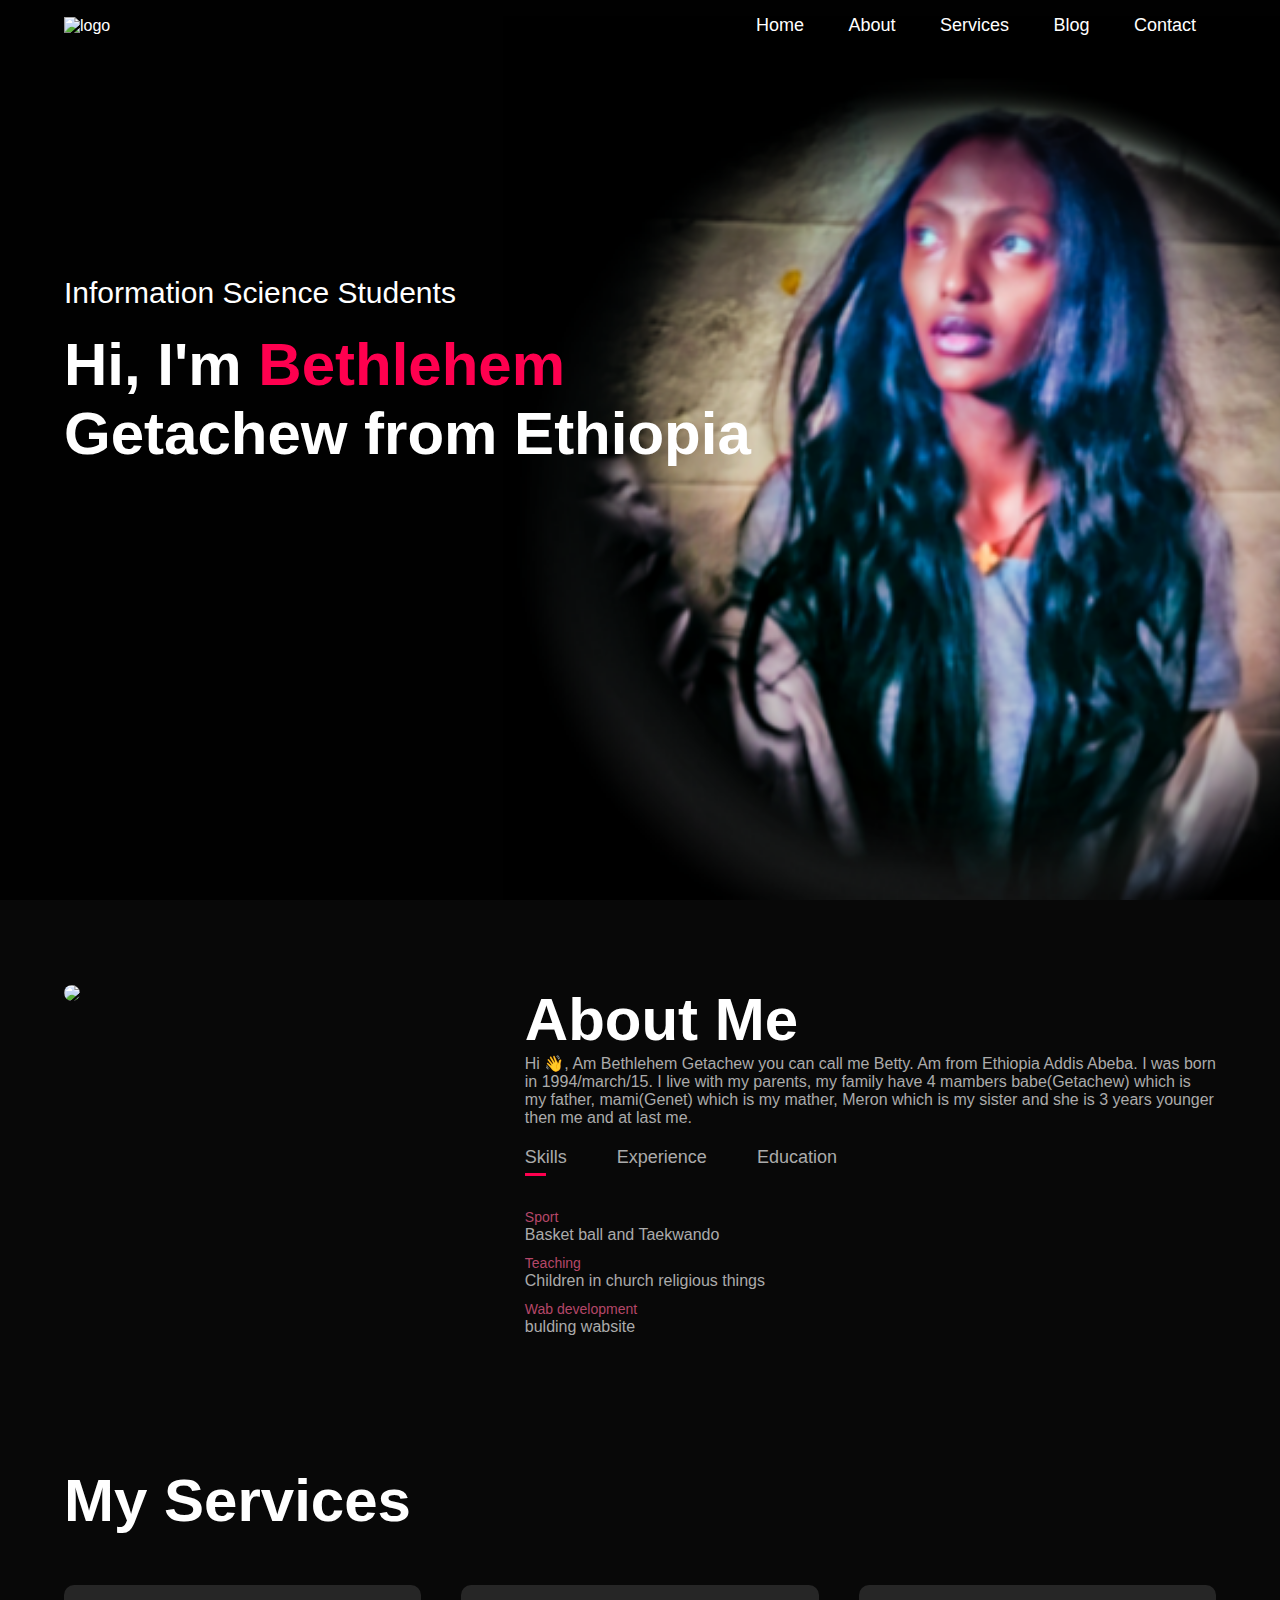
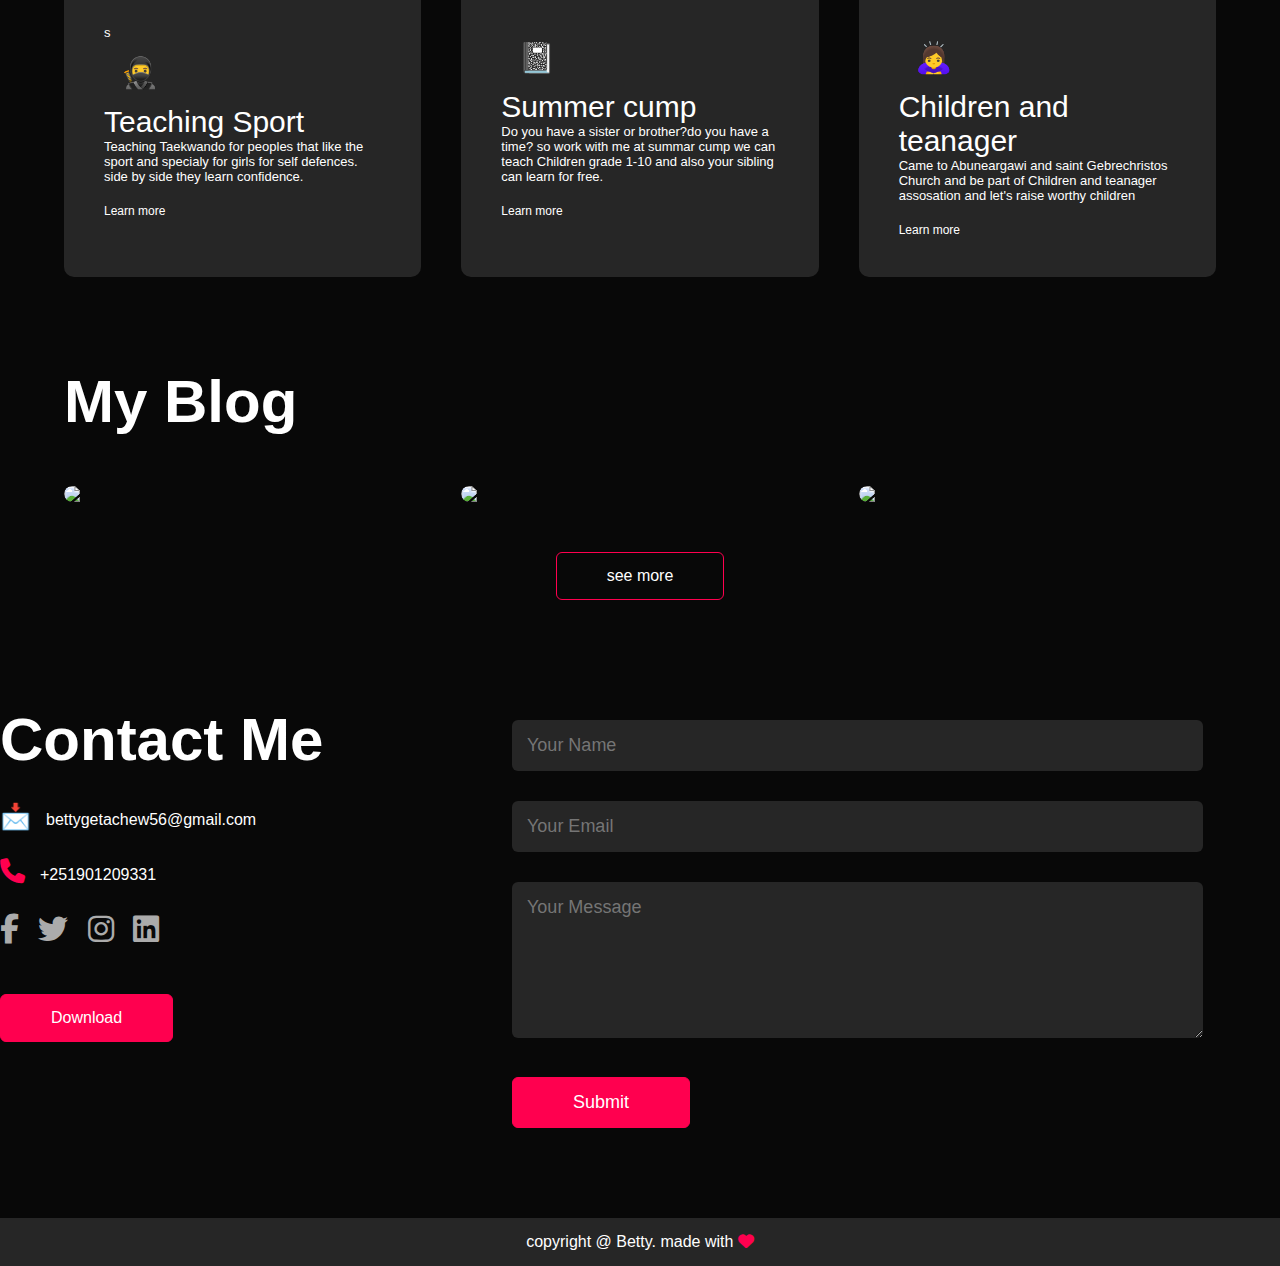
==== persenal.html @ 4e2bed91 "Add files via upload" ====
<!DOCTYPE html>
<html lang="en">
<head>
    <meta charset="UTF-8">
    <meta http-equiv="X-UA-Compatible" content="IE=edge">
    <meta name="viewport" content="width=device-width, initial-scale=1.0">
    <title>betty getachew website </title>
    <link rel="stylesheet"  href="persenal.css">
    <link rel="stylesheet" href="https://cdnjs.cloudflare.com/ajax/libs/font-awesome/6.2.1/css/all.min.css">
</head>
<body>
<div id="header">
    <div class="container">
        <nav>
            <img src="../persenal wab/Logo b2.jpg" alt="logo" width="10%" height="30%">
            <ul id="sidemenu">
                <li><a href="#header">Home</a></li>
                <li><a href="#about">About</a></li>
                <li><a href="#services">Services</a></li>
                <li><a href="#blog">Blog</a></li>
                <li><a href="#contact">Contact</a></li>
                <i class="fas fa-times" onclick="closemenu()"></i>
            </ul>
            <i class="fas fa-bars" onclick="openmenu()" ></i>
        </nav>
        <div class="header-text">
            <p>Information Science Students</p>
            <h1>Hi, I'm <span>Bethlehem</span><br>Getachew from Ethiopia</h1>
        </div>
    </div>
</div>
<!---------------about------------------>
<div id="about">
    <div class="container">
        <div class="row">
            <div class="about-col-1">
                <img src="../persenal wab/About pc n.png">
            </div>
            <div class="about-col-2">
                <h1 class="sub-title">About Me</h1>
                <p>Hi 👋, Am Bethlehem Getachew you can call me Betty. Am from Ethiopia Addis Abeba. I was born in 1994/march/15. I live with my parents, my family have 4 mambers babe(Getachew) which is my father, mami(Genet) which is my mather, Meron which is my sister and she is 3 years younger then me and at last me. </p>

                <div class="tab-titles">
                    <p class="tab-links active-link" onclick="opentab('skills')">Skills</p>
                    <p class="tab-links" onclick="opentab('experience')">Experience</p>
                    <p class="tab-links" onclick="opentab('education')">Education</p>
                </div>
                <div class="tab-contents active-tab" id="skills">
                    <ul>
                        <li><span>Sport</span><br>Basket ball and Taekwando</li>
                        <li><span>Teaching</span><br>Children in church religious things</li>
                        <li><span>Wab development</span><br>bulding wabsite</li>
                    </ul>
                </div>
                <div class="tab-contents" id="experience">
                    <ul>
                        <li><span>2009-current</span><br>Leader of Children and teanager in church</li>
                        <li><span>2010-2013</span><br>Teacher of grade 9 & 10 at the summer cump</li>
                        <li><span>2008-2011</span><br>Leader of Taekwando for the girls</li>
                    </ul>
                </div>
                <div class="tab-contents" id="education">
                    <ul>
                        <li><span>2013-current</span><br>Madda Walabu University 3rd year student</li>
                        <li><span>2011-2012</span><br>preparatory in YFS</li>
                        <li><span>1997-2010</span><br>primary & secondary in Akaki kale hiwot church school</li>
                    </ul>
                </div>
            </div>
        </div>
    </div>
</div>

<!------------------services------------------->
<div id="services">
    <div class="container">
        <h1 class="sub-title">My Services</h1>
        <div class="services-list">
            <div>
                s<h2>&nbsp;&nbsp;🥷</h2>
                <h2>Teaching Sport</h2>
                <p>Teaching Taekwando for peoples that like the sport and specialy for girls for self defences. side by side they learn confidence.</p>
                <a href="#">Learn more</a>
            </div>
            <div>
                <h2>&nbsp;&nbsp;📓</h2>
                <h2>Summer cump</h2>
                <p>Do you have a sister or brother?do you have a time? so work with me at summar cump we can teach Children grade 1-10 and also your sibling can learn for free.</p>
                <a href="#">Learn more</a>
            </div>
            <div>
                <h2>&nbsp;&nbsp;🙇‍♀</h2>
                <h2>Children and teanager</h2>
                <p>Came to Abuneargawi and saint Gebrechristos Church and be part of Children and teanager assosation and let's raise worthy children </p>
                <a href="#">Learn more</a>
            </div>
        </div>
    </div>
</div>
<!-------------------------blog------------------------>
<div id="blog">
    <div class="container">
        <h1 class="sub-title">My Blog</h1>
        <div class="blog-list">
            <div class="blog">
                <img src="../persenal wab/Blog 2n.png">
                <div class="layer">
                   <h3>Sibling Trip</h3> 
                   <p> It's sibling trip photo taken at the Entoto Park Art Gallery.Guess which one is my sister?</p><br><p>&nbsp;&nbsp;&nbsp;Guess😜</p>
                   <a href="#"><h1> 🤪 </h1></a>
                </div>
            </div>
            <div class="blog">
                <img src="../persenal wab/Blog 1n.png">
                <div class="layer">
                    <h3>In Church</h3> 
                    <p> The picture was taken by incident at the time of break of church song recording</p><br><p>&nbsp;&nbsp;&nbsp;Guess the thing that make me laugh?</p>
                    <a href="#"><p><h1>⛪️</h1></p></a>
                 </div>
            </div>
            <div class="blog">
                <img src="../persenal wab/Blog 3n.png">
                <div class="layer">
                    <h3>wedding</h3> 
                    <p>The photo taken after wedding at my friend neighborhood.</p><p>Guess which one is the perpetrator friend? </p><br><p>&nbsp;&nbsp;&nbsp;🧐</p>
                    <a href="#"><p><h1>👰‍♀</h1></p></a>
                 </div>
            </div>
        </div>
        <a href="#" class="btn">see more</a>
    </div>
</div>
<!----------------contact-------------------->
<div id="contact">
    <div class="contact">
        <div class="row">
            <div class="contact-left">
                <h1 class="sub-title">Contact Me</h1>
                <p> <i class="fas fa-email">📩</i>bettygetachew56@gmail.com</p>
                <p> <i class="fas fa-phone"></i>+251901209331</p>
                <div class="social-icons">
                    <a href="#" class="fab fa-facebook-f"></a>
                    <a href="#" class="fab fa-twitter"></a>
                    <a href="#" class="fab fa-instagram"></a>
                    <a href="#" class="fab fa-linkedin"></a>
                </div>
                <a href="../persenal wab/justification.pdf" download class="btn btn2"> Download</a>
            </div>
            <div class="contact-right">
                <form name="submit-to-google-sheet" >
                    <input type="text" name="Name" placeholder="Your Name" required>
                    <input type="email" name="Email" placeholder="Your Email" required>
                    <textarea name="Message" rows="6" placeholder="Your Message"></textarea>
                    <button type="Submit" class="btn btn2">Submit</button>

                </form>
                <span id="msg"></span>
            </div>
        </div>
    </div>
    <div class="copyright">
        <p>copyright @ Betty. made with <i class="fas fa-heart"></i></p>
    </div>
</div>
<script>

    var tablinks = document.getElementsByClassName("tab-links");
    var tabcontents = document.getElementsByClassName("tab-contents");s

    function opentab(tabname){
        for(tablink of tablinks){
            tablink.classList.remove("active-link");
        }
        for(tabcontent of tabcontents){
            tabcontent.classList.remove("active-tab");
        }
        event.currentTarget.classList.add("active-link");
        document.getElementById(tabname).classList.add("active-tab");
    }
  
    

</script>

<script>

    var sidemenu = document.getElementById("sidemenu");

    function openmenu(){
        sidemenu.style.right = "0";
    }
    function closemenu(){
        sidemenu.style.right = "-200px";
    }
</script>

<script>
    const scriptURL = 'https://script.google.com/macros/s/AKfycbz6IVy5mCLGSw0yhL44tpF36nqyJ9_V67xrDBarjO9OBuvn-lFHZoiYDmQCQkfqSvGm/exec'
    const form = document.forms['submit-to-google-sheet']
    const msg = document.getElementById("msg")
  
    form.addEventListener('submit', e => {
      e.preventDefault()
      fetch(scriptURL, { method: 'POST', body: new FormData(form)})
        .then(response => {
            msg.innerHTML = "Message sent successfully"
            setTimeout(function(){
                msg.innerHTML = ""
            },5000)
            form.reset()
        })
        .catch(error => console.error('Error!', error.message))
    })
  </script>

</body>
</html>
---- persenal.css ----
*{
    margin: 0;
    padding: 0;
    font-family: 'popins', sans-serif;
    box-sizing: border-box;
    
}
html{
    overflow-x: hidden;
    scroll-behavior: smooth;
}
body{
    background: #080808;
    color:#fff;
}
#header{
    background: fixed;
    width: 100%;
    height: 100vh;
    background-image: url(Front.png);
    background-size: cover;
    background-position: center;   
}

.container{
    padding: 5px 5%;
}

nav{
    display: flex;
    align-items: center;
    justify-content: space-between;
    flex-wrap: wrap;
}

.logo{
    width: 140px;
}

nav ul li{
    display:inline-block;
    list-style: none;
    margin: 10px 20px;
}

nav ul li a{
    color: #fff;
    text-decoration: none;
    font-size: 18px;
    position: relative;
}
nav ul li a::after{
    content:'';
    width: 0;
    height: 3px;
    background: #ff004f;
    position: absolute;
    left: 0;
    bottom: -6px;
    transition: 0.5s;
}
nav ul li a:hover::after{
    width: 100%;
}
.header-text{
    margin-top: 20%;
    font-size: 30px;
}
.header-text h1{
    font-size: 60pxs;
    margin-top: 20px;
}
.header-text h1 span{
    color: #ff004f;
}
/*-----------about-------------*/
#about{
    padding: 80px 0 ;
    color: #ababab;
}
.row{
    display: flex;
    justify-content: space-between;
    flex-wrap: wrap;
}

.about-col-1{
    flex-basis: 35%;
}
.about-col-1 img{
    width: 100%;
    border-radius: 15px;
}
.about-col-2{
    flex-basis: 60%;
}

.sub-title{
    font-size: 60px;
    font-weight: 600;
    color:#fff ;
}

.tab-titles{
    display: flex;
    margin: 20px 0 40px;
}
.tab-links{
    margin-right: 50px;
    font-size: 18px;
    font-weight: 500;
    cursor: pointer;
    position: relative;
}
.tab-links::after{
    content: '';
    width: 0;
    height: 3px;
    background: #ff004f;
    position: absolute;
    left: 0;
    bottom: -8px;
    transition: 0.5s;
}

.tab-links.active-link::after{
    width: 50%;
}

.tab-contents ul li{
    list-style: none;
    margin: 10px 0;
}
.tab-contents ul li span{
    color: #b54769;
    font-size: 14px;
}
.tab-contents{
    display: none;
}
.tab-contents.active-tab{
    display: block;
}

/*----------------services-----------*/
#services{
    padding: 30px 0;
}
.services-list{
    display: grid;
    grid-template-columns: repeat(auto-fit, minmax(250px, 1fr));
    grid-gap: 40px;
    margin-top: 50px;
}
.services-list div{
    background: #262626;
    padding: 40px;
    font-size: 13px;
    font-weight: 300;
    border-radius: 10px;
    transition: background 0.5s, transform 0.5s;
}
.services-list div i{
    font-size: 50px;
    margin-bottom: 30px;
}
.services-list div h2{
    font-size: 30px;
    font-weight: 500;
    margin-top: 15px;
}
.services-list div  a{
    text-decoration: none;
    color: #fff;
    font-size: 12px;
    margin-top: 20px;
    display: inline-block;
}
.services-list div:hover{
    background: #ff004f;
    transform: translateY(-10px);
}
/*------------blog-------------*/
#blog{
    padding: 50px 0;
}
.blog-list{
    display: grid;
    grid-template-columns: repeat(auto-fit, minmax(250px, 1fr));
    grid-gap: 40px;
    margin-top: 50px;
}
.blog{
    border-radius: 10px;
    position: relative;
    overflow: hidden;
}
.blog img{
    width: 100%;
    border-radius: 10px;
    display: block;
    transition: transform 0.5s;
}
.layer{
    width: 100%;
    height: 0%;
    background: linear-gradient(rgba(0,0,0,0.6),#ff004f);
    border-radius: 10px;
    position: absolute;
    left: 0;
    bottom: 0;
    overflow: hidden;
    display: flex;
    align-items: center;
    justify-content: center;
    flex-direction: column;
    padding: 0 40px;
    text-align: center;
    font-size: 14px;
    transition: height 0.5s;
}
.layer h3{
    font-weight: 500;
    margin-bottom: 20px;
}
.layer a{
    margin-top: 20px;
    color:#ff004f;
    text-decoration: none;
    font-size: 18px;
    line-height: 60px;
    background: #fff;
    width: 60px;
    height: 60px;
    border-radius: 50%;
    text-align: center;
}
.blog:hover img{
    transform: scale(1.1);
}
.blog:hover .layer{
    height: 100%;
}
.btn{
    display: block;
    margin: 50px auto;
    width: fit-content;
    border: 1px solid #ff004f;
    padding: 14px 50px;
    border-radius: 6px;
    text-decoration: none;
    color: #fff;
    transition: background 0.5s;
}
.btn:hover{
    background: #ff004f;
}
/*-------------contact--------------*/

.contact-left{
    flex-basis: 35%;
}
.contact-right{
    flex-basis: 60%;
}
.contact-left p{
    margin-top: 30px;
}
.contact-left p i{
    color: #ff004f;
    margin-right: 15px;
    font-size: 25px;
}
.social-icons{
    margin-top: 30px;
}
.social-icons a{
    text-decoration: none;
    font-size: 30px;
    margin-right: 15px;
    color: #ababab;
    display: inline-block;
}
.social-icons a:hover{
    color: #ff004f;
    transform: translateY(-5px);
}

.btn.btn2{
    display: inline-block;
    background: #ff004f;
}
.contact-right form{
    width: 100%;
}
form input, form textarea{
    width: 90%;
    border: 0;
    outline: none;
    background: #262626;
    padding: 15px;
    margin: 15px 0;
    color: #fff;
    font-size: 18px;
    border-radius: 6px;
}
form .btn2{
    padding: 14px 60px;
    font-size: 18px;
    margin-top: 20px;
    cursor: pointer;
}
.copyright{
    width: 100%;
    text-align: center;
    padding: 15px 0;
    background: #262626;
    font-weight: 300;
    margin-top: 80px;
}
.copyright i{
    color: #ff004f;
}

/*--------------------css for small screens---------------------*/
nav .fas{
    display: none;
}

@media only screen and (max-width: 600px){
    #header{
        background-image:url(Small\ screen\ .png);
    }
    .header-text{
        margin-top: 100%;
        font-size: 16px;
    }
    .header-text h1{
        font-size: 30px;
    }
    nav .fas{
        display: block;
        font-size: 25px;
    }
    nav ul{
        background: #ff004f;
        position: fixed;
        top: 0;
        right: -200px;
        width: 200px;
        height: 100vh;
        padding-top: 50px;
        z-index: 2;
        transition: 0.5s;
    }
    nav ul li{
        display: block;
        margin: 25px;
    }
    nav ul .fas{
        position: absolute;
        top: 25px;
        left: 25px;
        cursor: pointer;
    }
    .sub-title{
        font-size: 40px;
    }
    .about-col-1, .about-col-2{
        flex-basis: 100%;
    }
    .about-col-1{
        margin-bottom: 30px;
    }
    .about-col-2{
        font-size: 14px;
    }
    .tab-links{
        font-size: 16px;
        margin-right: 20px;
    }
    .contact-left, .contact-right{
        flex-basis: 100%;
    }
    .copyright{
        font-size: 14px;
    }
}
#msg{
    color: #61b752;
    margin-top: -40px;
    display: block;
}
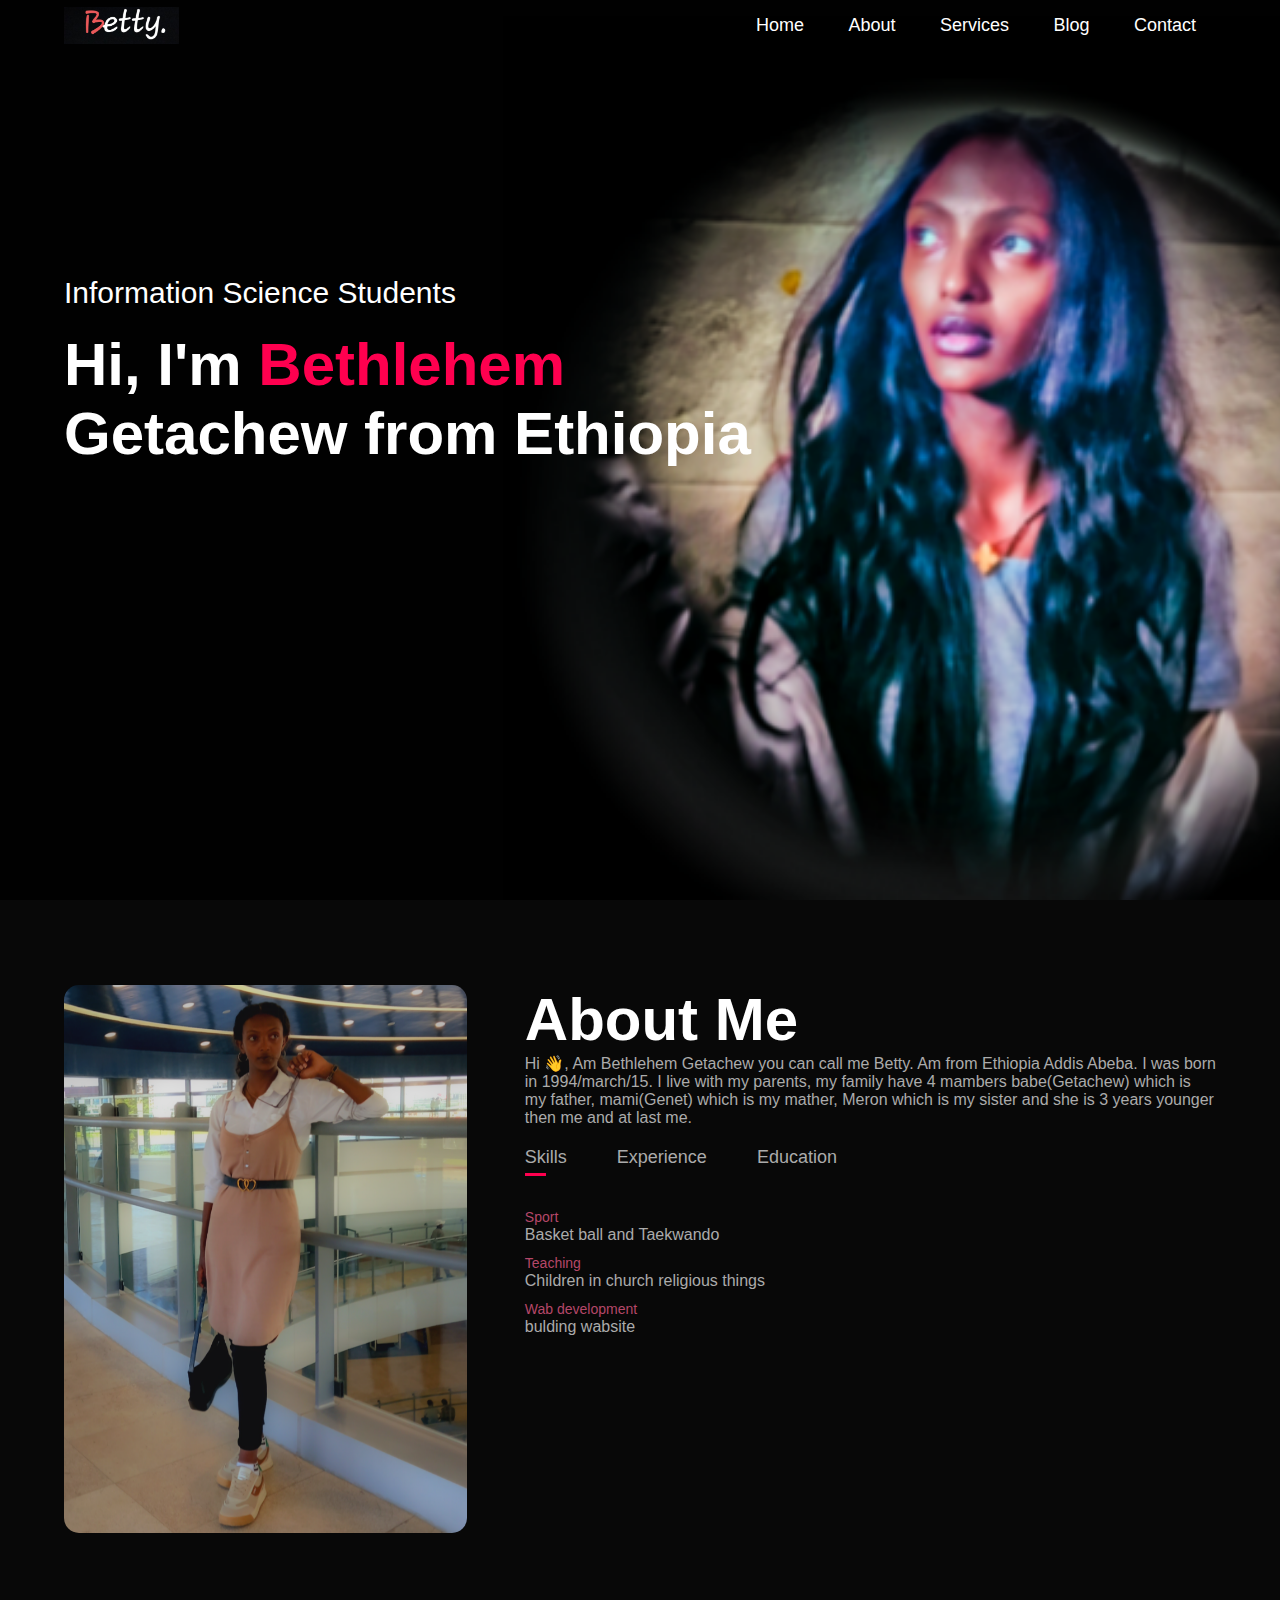
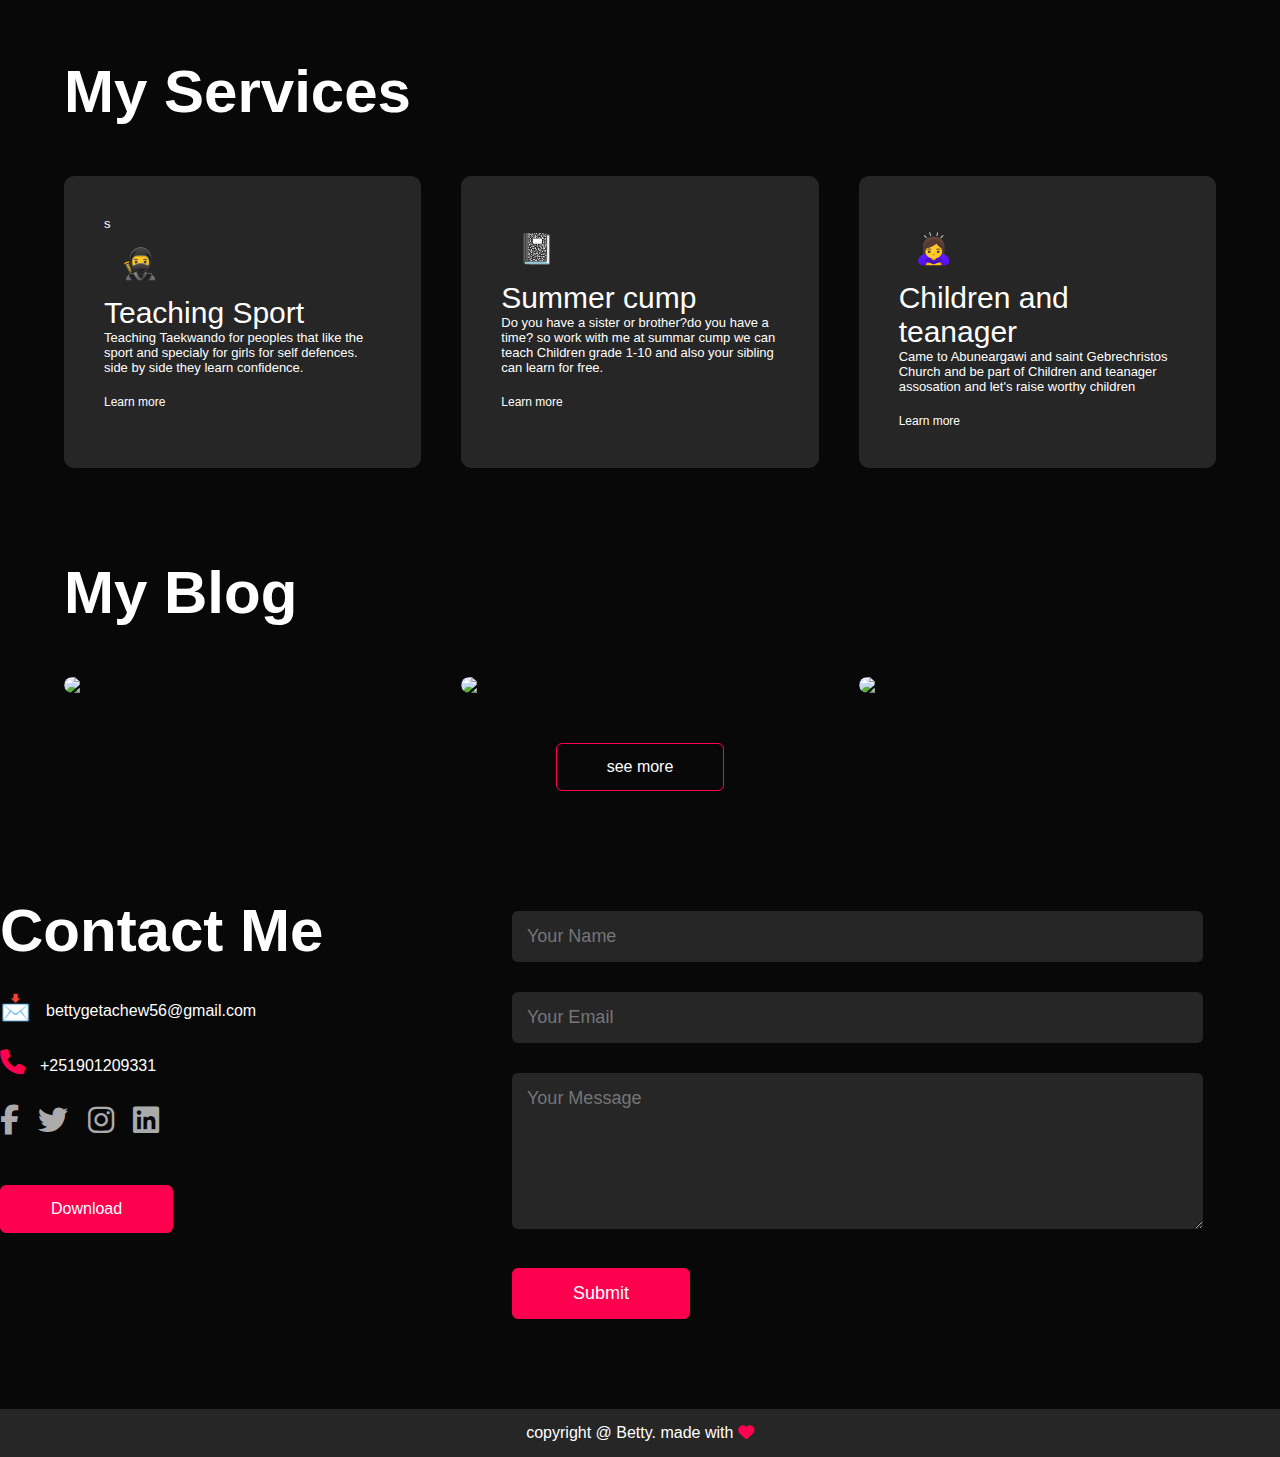
==== commit cfe9b78e: "Update persenal.html" ====
--- a/persenal.html
+++ b/persenal.html
@@ -12,7 +12,7 @@
 <div id="header">
     <div class="container">
         <nav>
-            <img src="../persenal wab/Logo b2.jpg" alt="logo" width="10%" height="30%">
+            <img src="Logo b2.jpg" alt="logo" width="10%" height="30%">
             <ul id="sidemenu">
                 <li><a href="#header">Home</a></li>
                 <li><a href="#about">About</a></li>
@@ -34,7 +34,7 @@
     <div class="container">
         <div class="row">
             <div class="about-col-1">
-                <img src="../persenal wab/About pc n.png">
+                <img src="About pc n.png">
             </div>
             <div class="about-col-2">
                 <h1 class="sub-title">About Me</h1>
@@ -214,4 +214,4 @@
   </script>
 
 </body>
-</html>+</html>
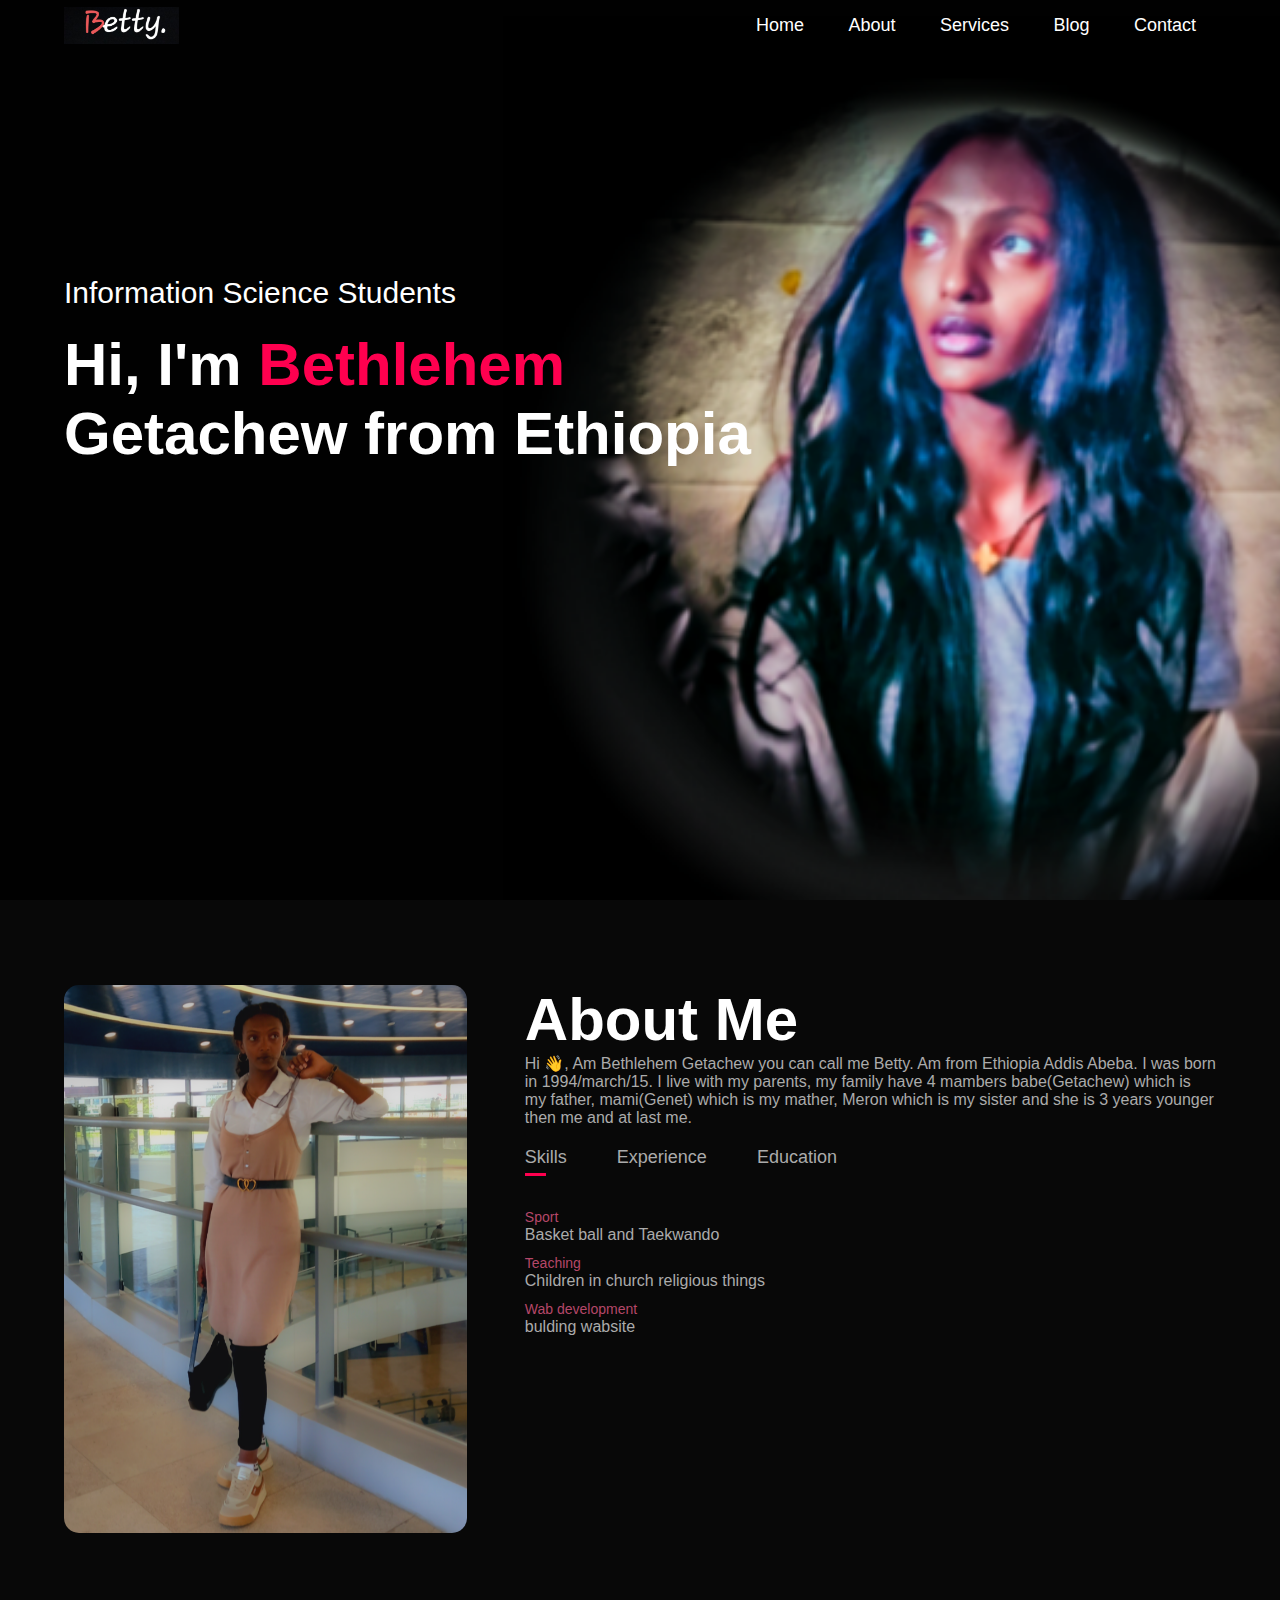
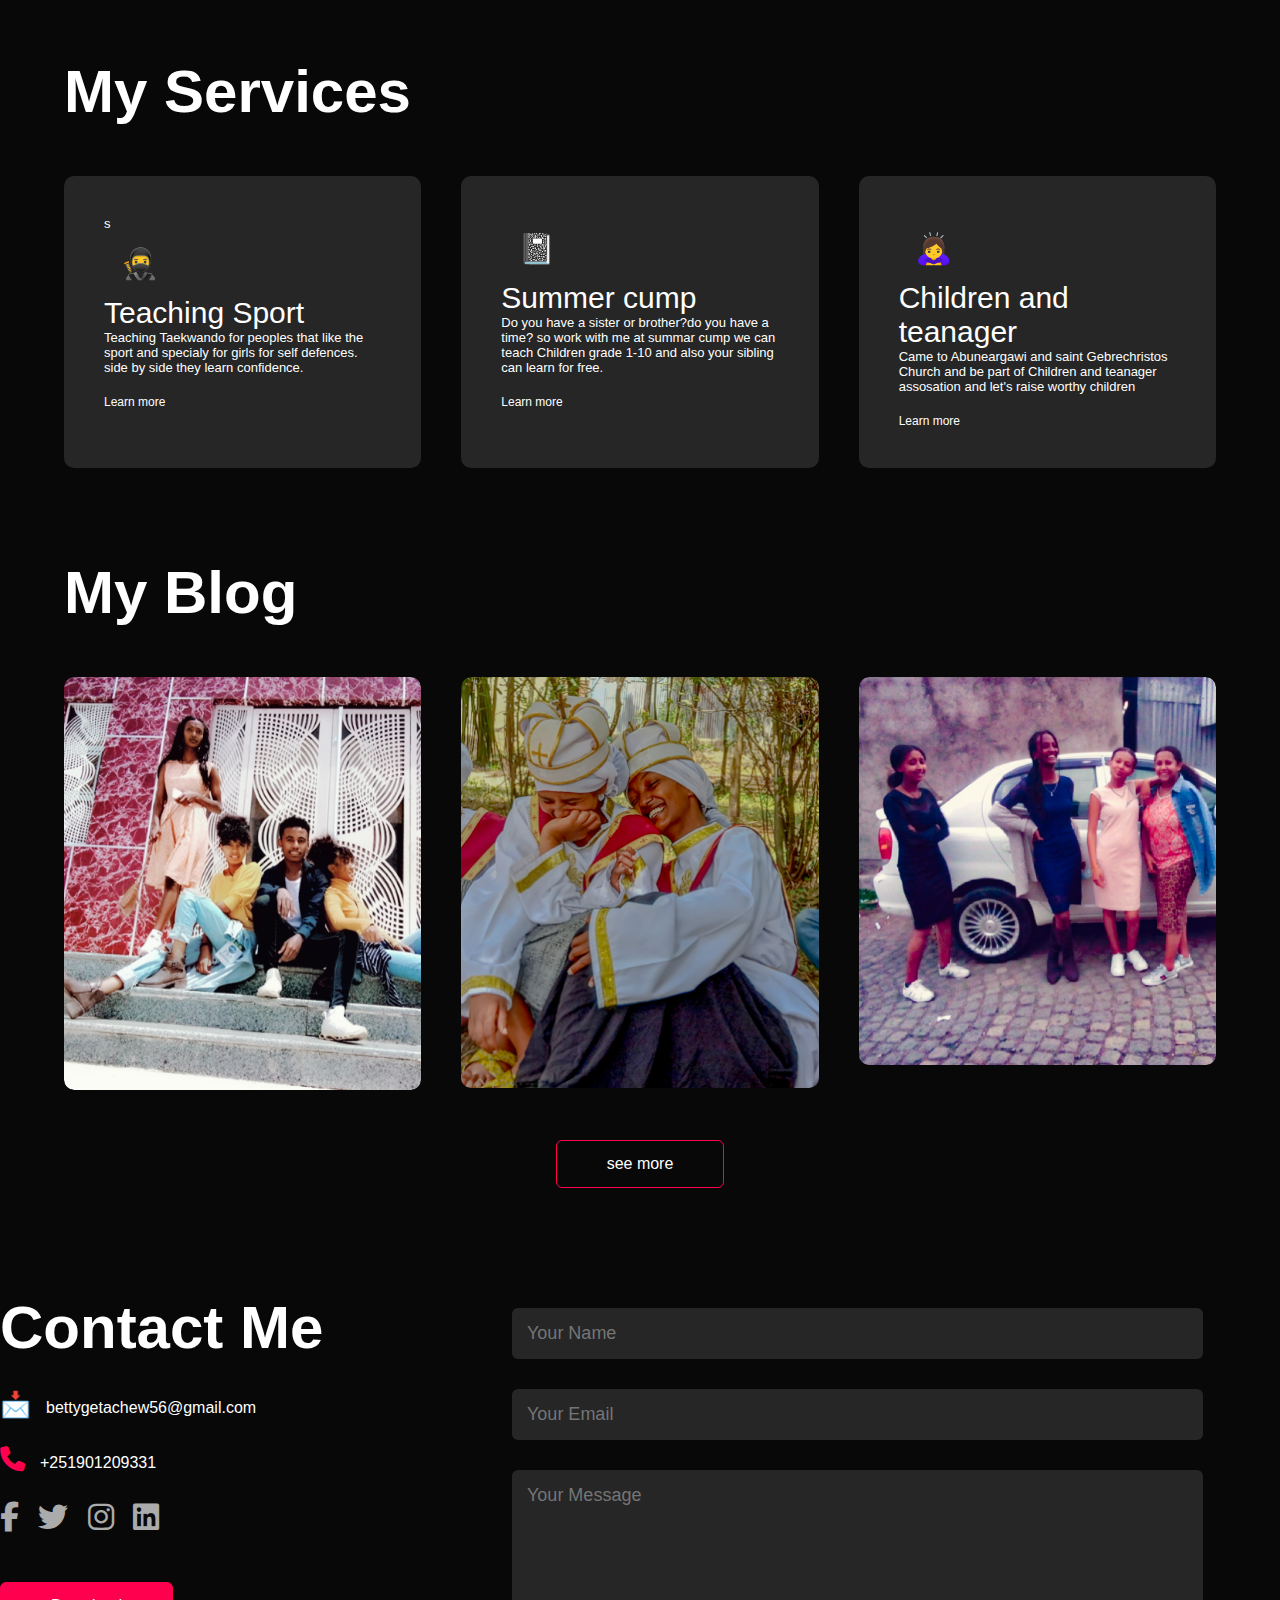
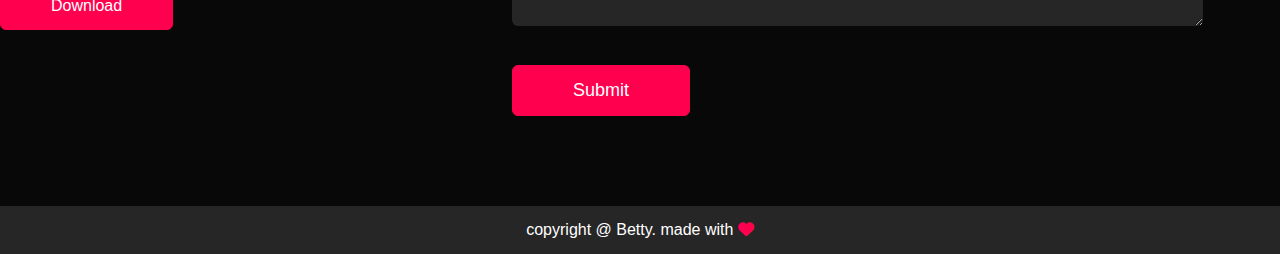
==== commit 8be4a96b: "Update persenal.html" ====
--- a/persenal.html
+++ b/persenal.html
@@ -103,7 +103,7 @@
         <h1 class="sub-title">My Blog</h1>
         <div class="blog-list">
             <div class="blog">
-                <img src="../persenal wab/Blog 2n.png">
+                <img src="Blog 2n.png">
                 <div class="layer">
                    <h3>Sibling Trip</h3> 
                    <p> It's sibling trip photo taken at the Entoto Park Art Gallery.Guess which one is my sister?</p><br><p>&nbsp;&nbsp;&nbsp;Guess😜</p>
@@ -111,7 +111,7 @@
                 </div>
             </div>
             <div class="blog">
-                <img src="../persenal wab/Blog 1n.png">
+                <img src="Blog 1n.png">
                 <div class="layer">
                     <h3>In Church</h3> 
                     <p> The picture was taken by incident at the time of break of church song recording</p><br><p>&nbsp;&nbsp;&nbsp;Guess the thing that make me laugh?</p>
@@ -119,7 +119,7 @@
                  </div>
             </div>
             <div class="blog">
-                <img src="../persenal wab/Blog 3n.png">
+                <img src="Blog 3n.png">
                 <div class="layer">
                     <h3>wedding</h3> 
                     <p>The photo taken after wedding at my friend neighborhood.</p><p>Guess which one is the perpetrator friend? </p><br><p>&nbsp;&nbsp;&nbsp;🧐</p>
@@ -144,7 +144,7 @@
                     <a href="#" class="fab fa-instagram"></a>
                     <a href="#" class="fab fa-linkedin"></a>
                 </div>
-                <a href="../persenal wab/justification.pdf" download class="btn btn2"> Download</a>
+                <a href="justification.pdf" download class="btn btn2"> Download</a>
             </div>
             <div class="contact-right">
                 <form name="submit-to-google-sheet" >
